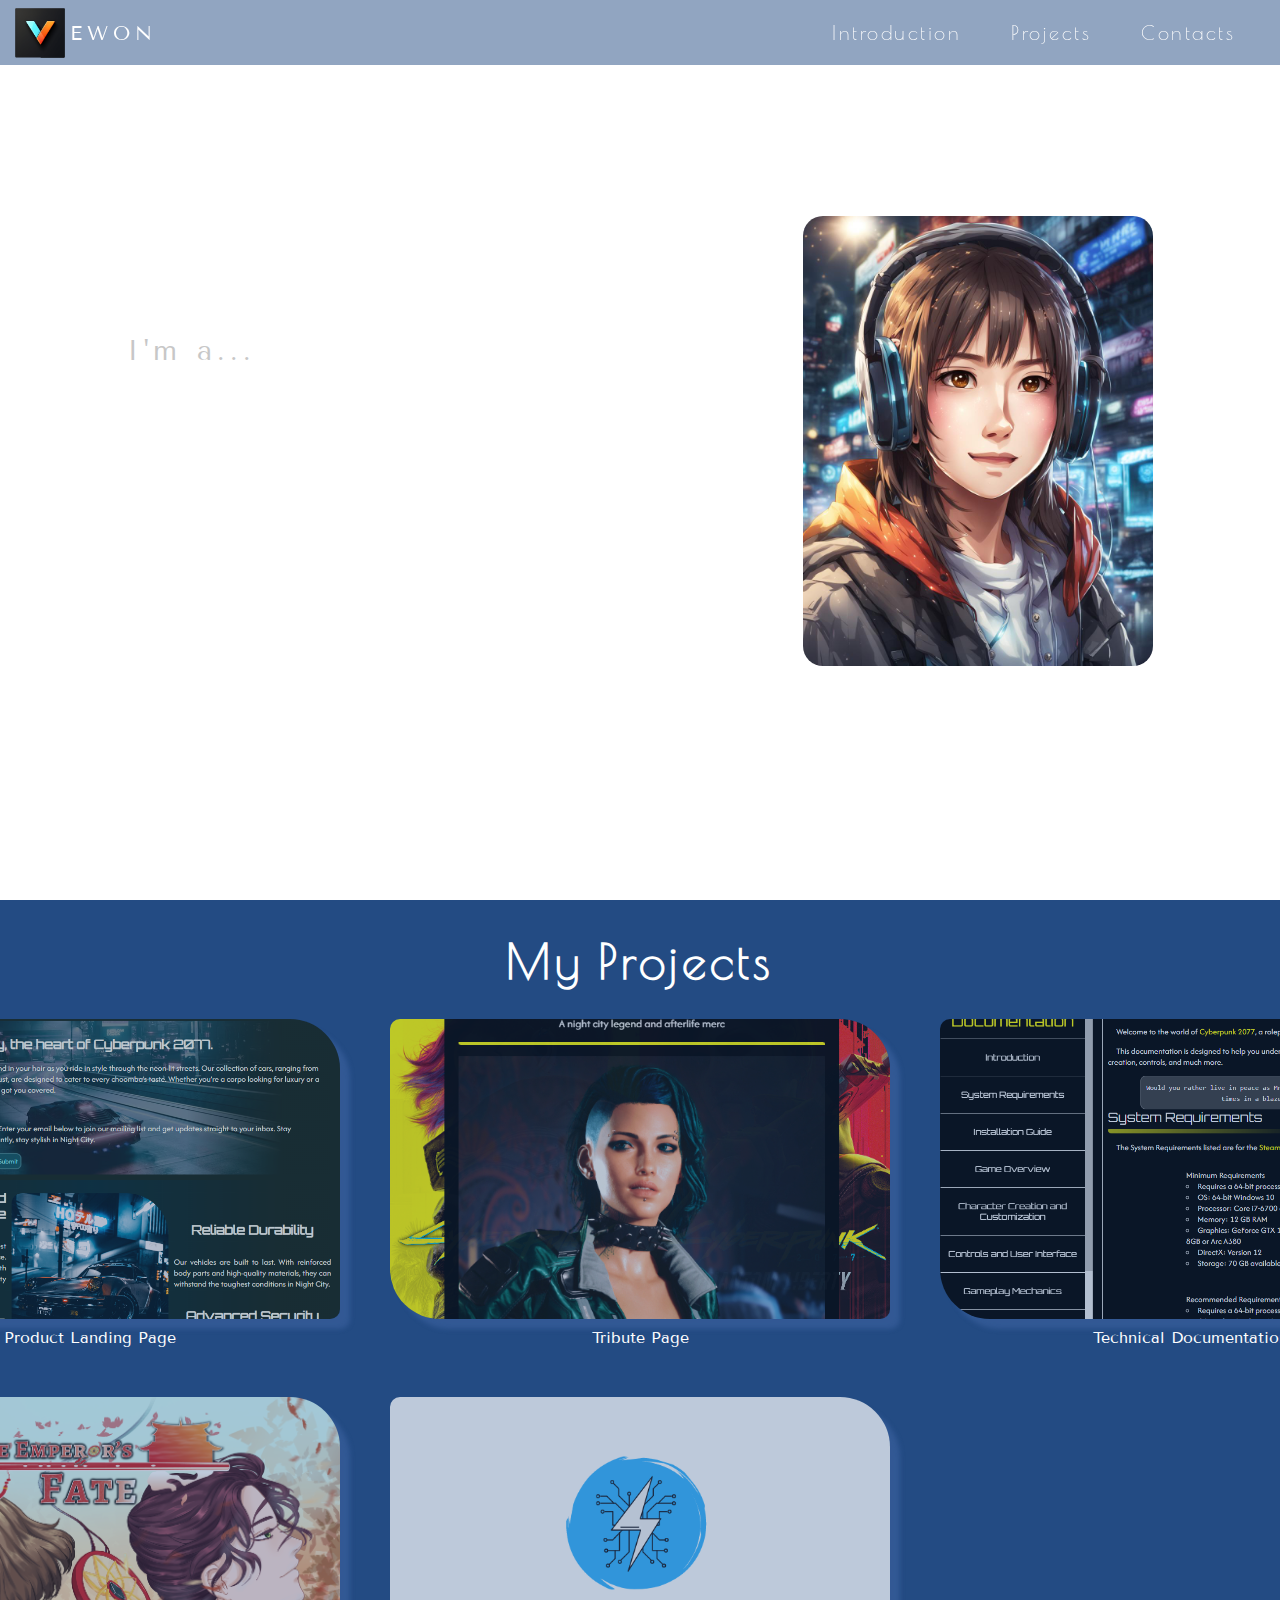
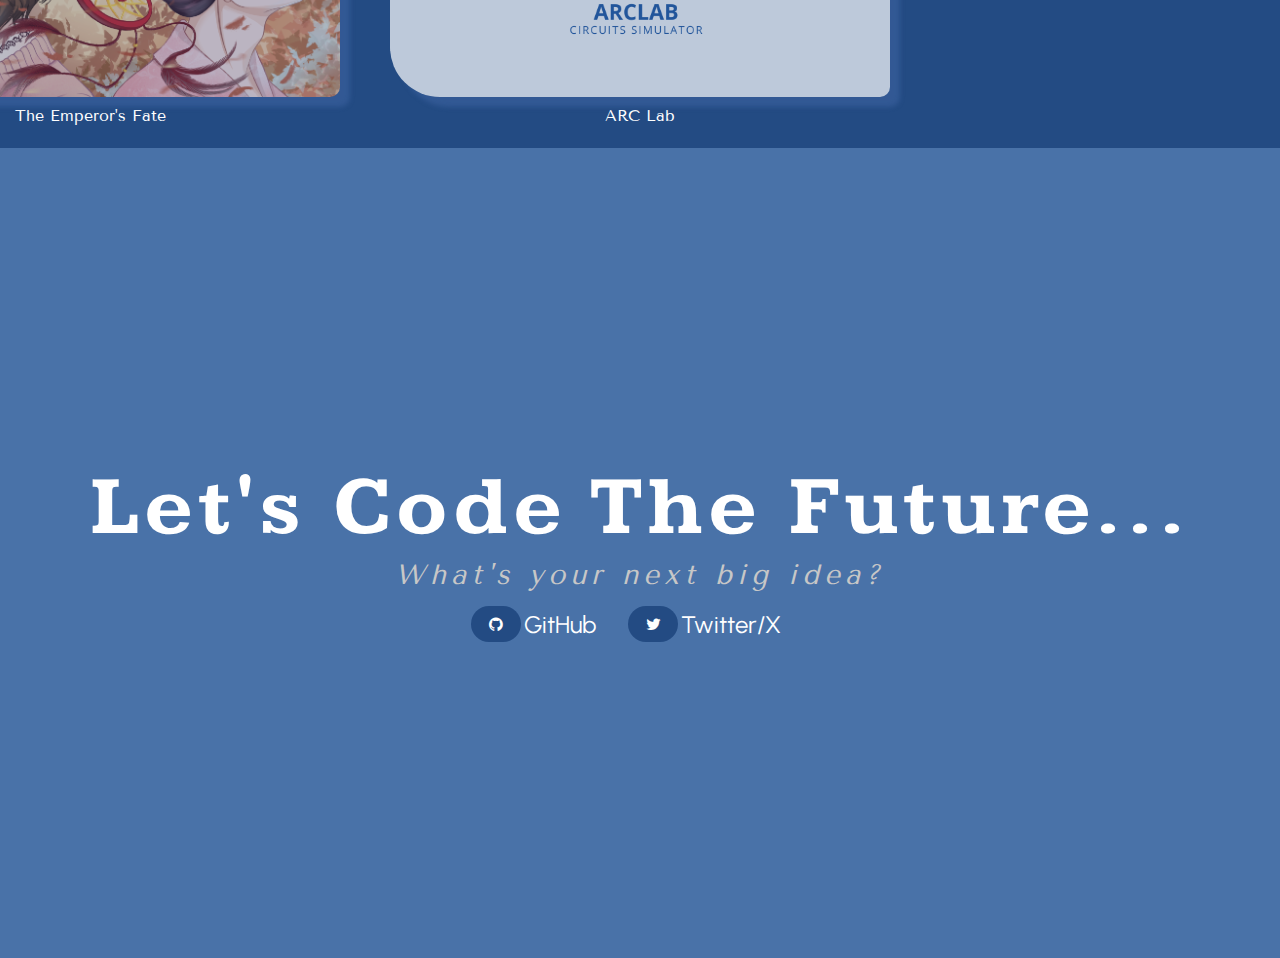
==== PersonalPortfolio/index.html @ 4662ad56 "added personal portfolio" ====
<!DOCTYPE html>
<html lang="en">
    <head>
        <title>Vewon's Portfolio</title>
        <meta name="viewport" content="width=device-width, initial-scale=1.0" />
        <meta charset="UTF-8" />
        <link rel="stylesheet" href="./styles.css" />
        <link rel="stylesheet" href="https://fonts.googleapis.com/css?family=Urbanist|Poiret One|Tenor Sans|Kameron" />
        <link rel="stylesheet" href="https://cdnjs.cloudflare.com/ajax/libs/font-awesome/4.7.0/css/font-awesome.min.css" />
    </head>
    <body>
        <header id="header">
            <div class="row-box">
                <img id="header-logo" src="images/logo.png" />
                <p class="header-text">EWON</p>
            </div>
            <nav id="navbar">
                <ul>
                    <a href="#welcome-section"><li>Introduction</li></a>
                    <a href="#projects"><li>Projects</li></a>
                    <a href="#link-section"><li>Contacts</li></a>
                </ul>
            </nav>
        </header>
        <main>
            <section id="welcome-section">
                <div class="welcome-div">
                    <h1 class="front-end">I'm a...</h1>
                    <h1 class="front-end-text"><span>Front-end</span> Developer</h1>
                </div>
                <div class="welcome-div">
                    <img class="welcome-image" src="images/profile.jpg" />
                    <p class="note">**image generated by Nightcafe Studios</p>
                </div>
            </section>
            <section id="projects">
                <div class="project-tile">
                    <h1 class="title">My Projects</h1>
                    <div class="project-div">
                        <div class="project-div-item">
                            <a href="https://vewon.github.io/Responsive-Web-Design/ProductLandingPage/index.html" target="_blank">
                                <img src="images/autofixer.png" />
                                <p class="proj-description">Product Landing Page</p>
                            </a>
                        </div>
                        <div class="project-div-item">
                            <a href="https://vewon.github.io/Responsive-Web-Design/TributePage/index.html" target="_blank">
                                <img src="images/tribute.png" />
                                <p class="proj-description">Tribute Page</p>
                            </a>
                        </div>
                        <div class="project-div-item">
                            <a href="https://vewon.github.io/Responsive-Web-Design/TechnicalDocumentation/index.html" target="_blank">
                                <img src="images/tech-doc.png" />
                                <p class="proj-description">Technical Documentation</p>
                            </a>
                        </div>

                        <div class="project-div-item">
                            <img src="images/main-menu.png" />
                            <p class="proj-description">The Emperor's Fate</p>
                        </div>
                        <div class="project-div-item">
                            <img src="images/arclab.png" />
                            <p class="proj-description">ARC Lab</p>
                        </div>
                        <div class="project-div-item">
                        </div>
                    </div>
                </div>
            </section>

            <section id="link-section">
                <p class="front-end-text">Let's Code The Future...</p>
                <p class="front-end italic">What's your next big idea?</p>
                <div class="contact-link">
                    <a id="profile-link" class="btn" href="https://www.github.com/vewon" target="_blank">
                        <i class="fa fa-github"></i>
                        <p class="contact">GitHub</p>
                    </a>
                    <a class="btn" href="#" target="_blank">
                        <i class="fa fa-twitter"></i>
                        <p class="contact">Twitter/X</p>
                    </a>
                </div>
            </section>
        </main>
        <footer></footer>
    </body>
</html>
---- PersonalPortfolio/styles.css ----
* {
    box-sizing: border-box;
}

:root {
    --background-color-1: 35, 75, 131;
    --accent-color: #395f9c;
    --accent-color2: #506e9d;
    --accent-color3: #77859c;
}

body, html {
    margin: 0 auto;
    padding: 0;
    font-family: "Tenor Sans", sans-serif;
    color: white;
}

h1, p {
    margin: 0;
}

#header {
    background-color: rgba(var(--background-color-1), 0.5);
    padding: 5px;
    width: 100vw;
    position: fixed;
    display: flex;
    justify-content: space-between;
    align-items: center;
}

.row-box {
    display: flex;
    align-items: center;
}

#header-logo {
    margin: 0;
    max-height: 50px;
    margin-right: 5px;
    margin-left: 10px;
}

.header-text {
    font-family: 'Tenor Sans', sans-serif;
    font-size: 20px;
    letter-spacing: 5px;
}

#navbar {
    z-index: 9;
}

#navbar ul {
    list-style-type: none;
    display: flex;
    flex-direction: row;
    margin-right: 40px;
    font-family: "Poiret One", sans-serif;
}

#navbar a {
    color: inherit;
    text-decoration: none;
}

#navbar a:hover {
    color: var(--accent-color3);
}

#navbar li {
    font-size: 20px;
    letter-spacing: 2.5px;
}

#navbar a:not(:last-child) {
    margin-right: 50px;
}

#welcome-section {
    background-image: url("images/bg.png");
    background-size: 100% 100%;
    height: 100vh;
    display: flex;
    align-items: center;
    justify-content: center;
}

.welcome-div {
    display: flex;
    flex-direction: column;
    justify-content: flex-end;
    align-items: flex-start;
    margin: 0 100px;
}

.front-end {
    font-size: 28px;
    color: #C7C7C7;
    margin: 0;
    padding: 0;
    letter-spacing: 5px;
    font-weight: 500;
}

.front-end-text {
    font-family: 'Kameron', system-ui, -apple-system, BlinkMacSystemFont, 'Segoe UI', Roboto, Oxygen, Ubuntu, Cantarell, 'Open Sans', 'Helvetica Neue', sans-serif;
    margin: 0;
    padding: 0;
    font-weight: 700;
    letter-spacing: 5px;
    font-size: 84px;
}

span {
    display: block;
}

.welcome-image {
    max-height: 50vh;
    border-radius: 20px;
    margin: 0;
    padding: 0;
}

.note {
    font-size: 15px;
}

#projects {
    background-color: rgba(var(--background-color-1), 1.0);
    padding: 1%;
    display: flex;
    justify-content: center;
    align-items: center;
}

a {
    color: inherit;
    text-decoration: none;
}

.title {
    text-align: center;
    letter-spacing: 4px;
    margin: 20px auto;
    font-size: 48px;
    font-family: 'Poiret One';
}

.project-div {
    display: grid;
    grid-template-columns: auto auto auto;
    grid-gap: 50px;
    padding: 10px;
    margin-top: 20px;
    text-align: center;
}

.project-div-item img {
    height: 300px;
    width: 500px;
    object-fit: cover;
}

.project-div-item img {
    border-radius: 10px 50px;
    opacity: 0.7;
    box-shadow: 10px 10px 5px var(--accent-color);
    z-index: 0;
}

.project-div-item img:hover{
    opacity: 1.0;
    cursor: pointer;
    box-shadow:  10px 10px 5px var(--accent-color2);
    z-index: 0;
}

.project-div-item img:hover + .proj-description{
    color: #a6b7da;
}

.proj-description {
    margin-top: 5px;
}

#link-section {
    background-color: #4972a8;
    height: 90vh;
    display: flex;
    flex-direction: column;
    align-items: center;
    justify-content: center;
}

.contact-link {
    display: flex;
}

.contact {
    margin: 0 30px 0 1px;
    font-family: 'Urbanist';
    font-size: 24px;
}

.fa {
    padding: 10px;
    font-size: 30px;
    width: 50px;
    text-align: center;
    text-decoration: none;
    margin: 5px 2px;
    border-radius: 20px;
}

.btn:hover {
    opacity: 0.7;
}

.fa-twitter {
    /* background: #55ACEE; */
    background: rgba(var(--background-color-1), 1.0);
    color: white;
}

.fa-github {
    /* background: #ff6600; */
    background: rgba(var(--background-color-1), 1.0);
    color: white;
}

.btn {
    display: flex;
    align-items: center;
    justify-content: center;
    color: inherit;
    text-decoration: none;
    margin-top: 10px;
}

.italic {
    font-style: italic;
}
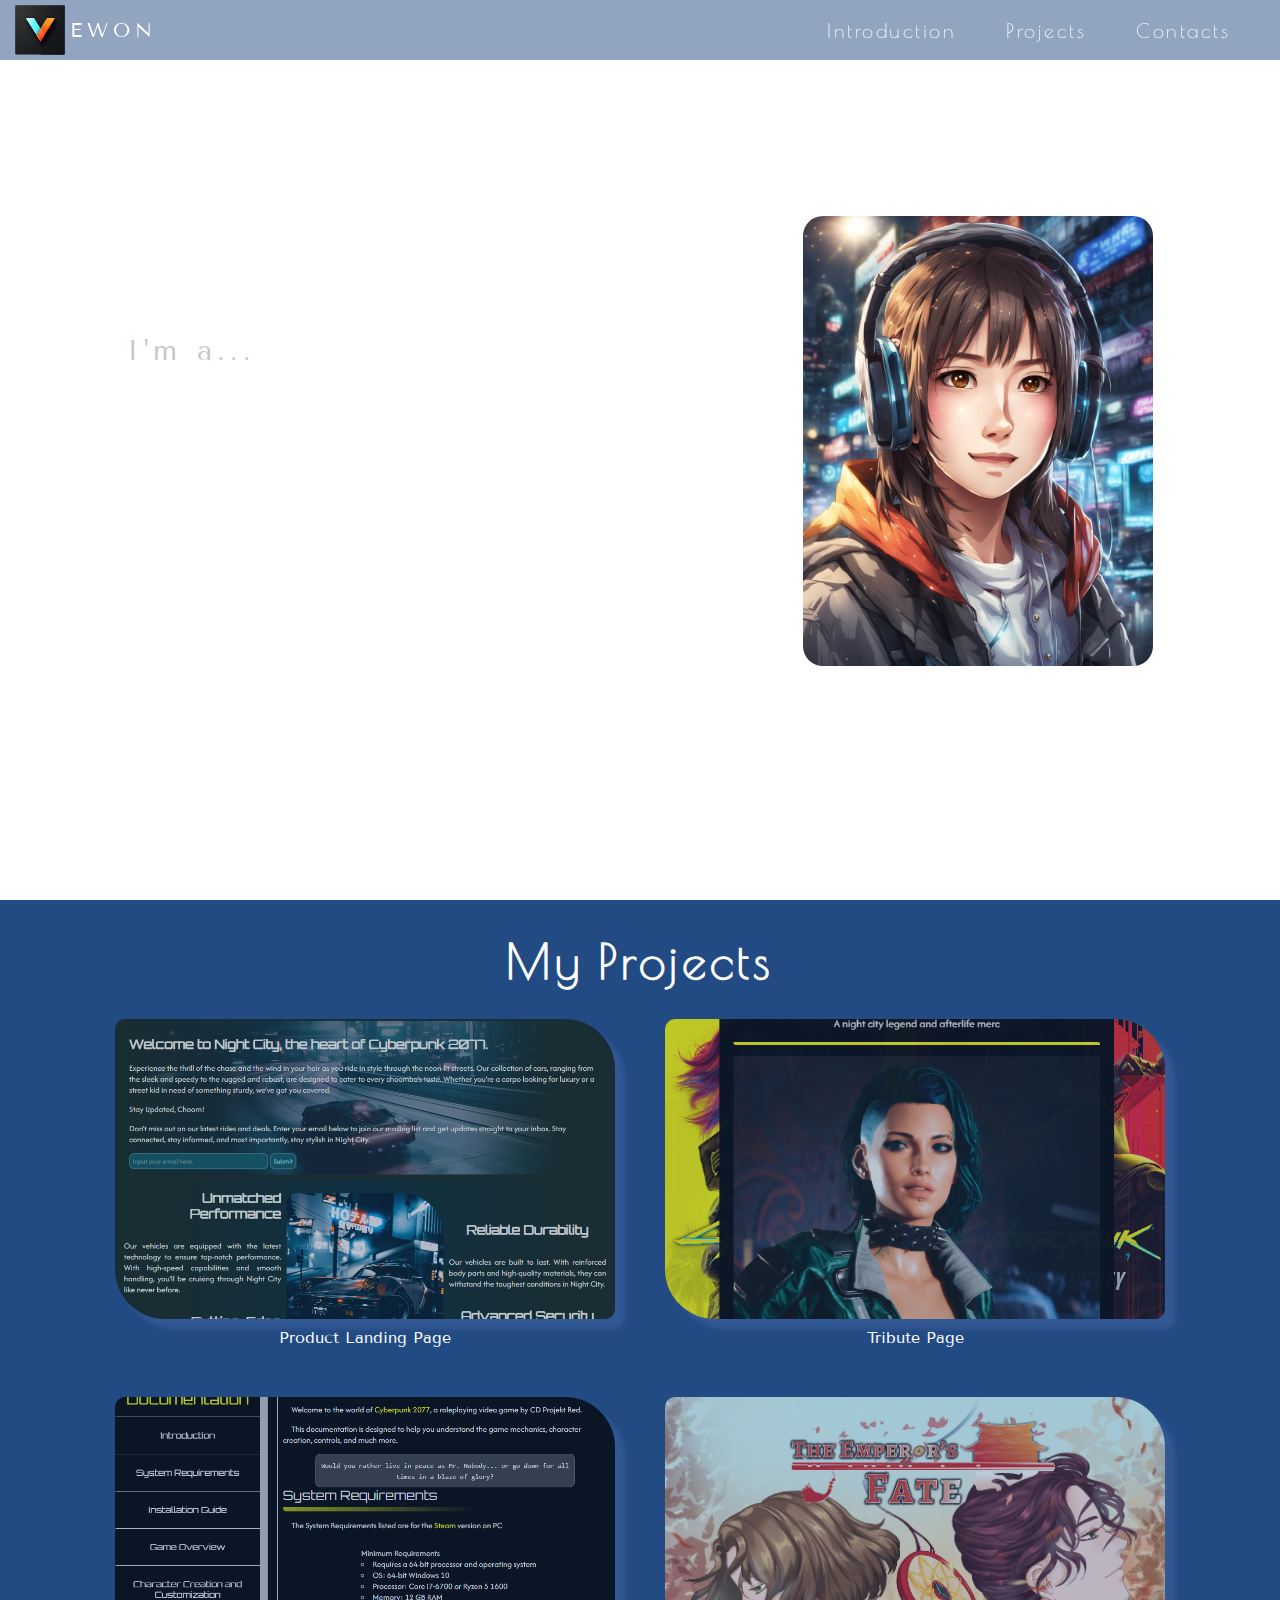
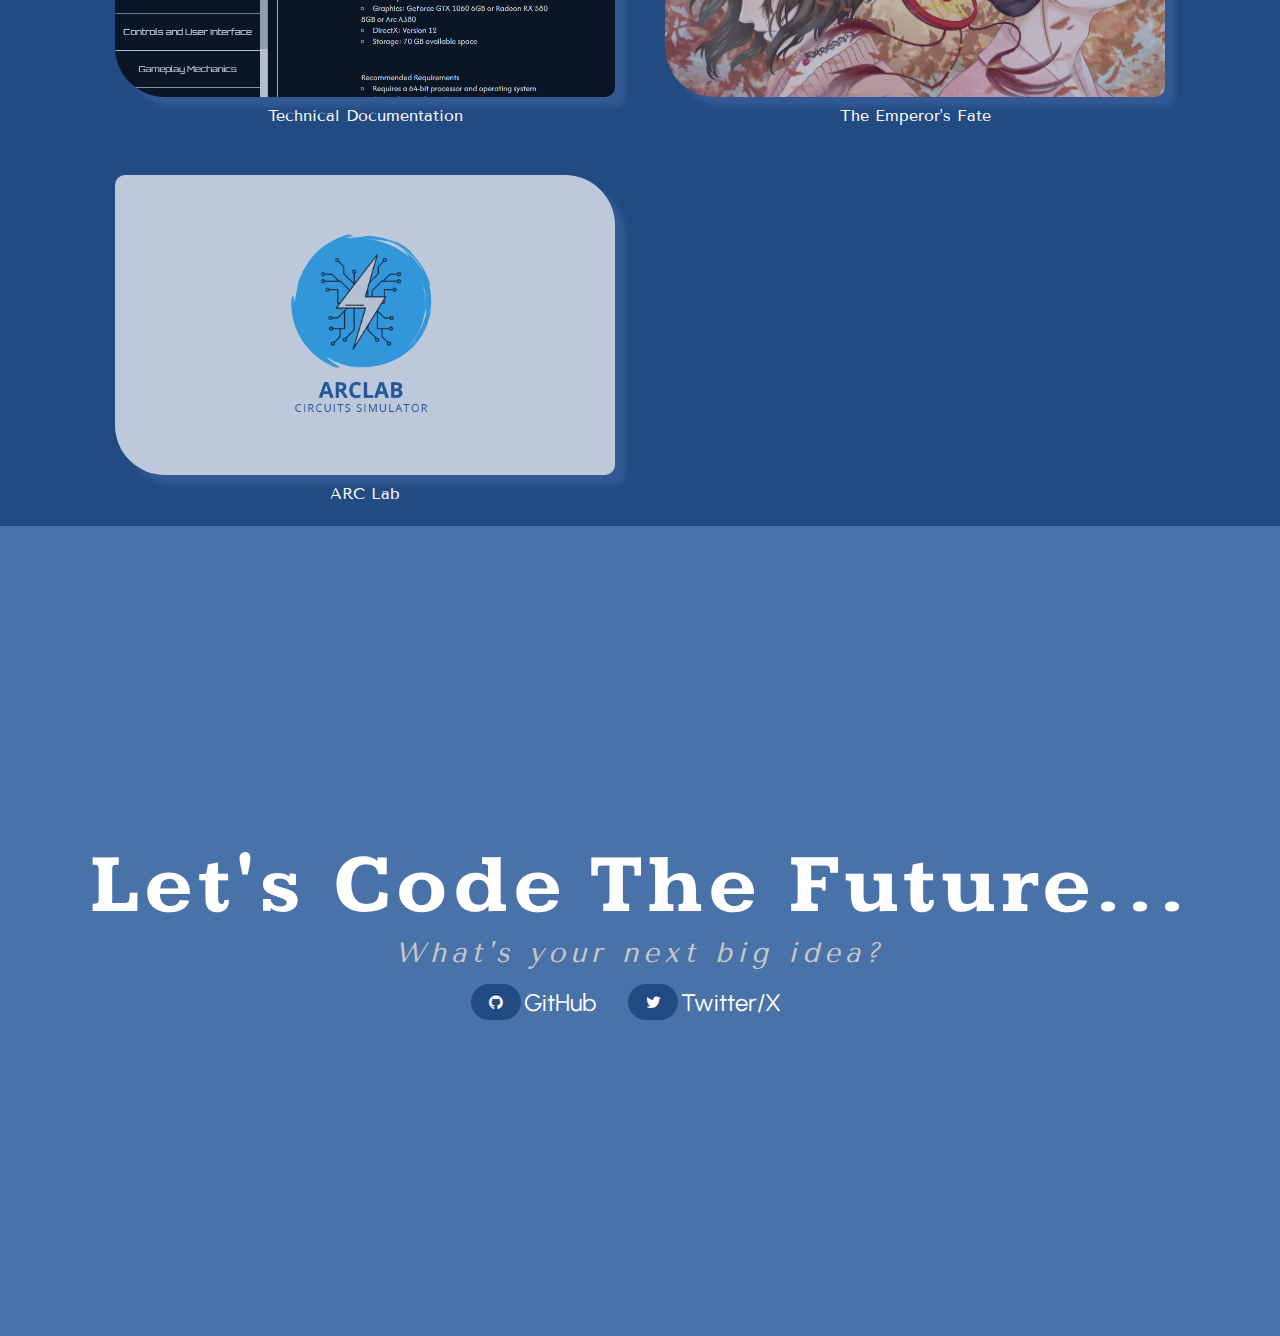
==== commit 7df3c45e: "edited personal portfolio" ====
--- a/PersonalPortfolio/index.html
+++ b/PersonalPortfolio/index.html
@@ -71,7 +71,7 @@
             </section>
 
             <section id="link-section">
-                <p class="front-end-text">Let's Code The Future...</p>
+                <p class="front-end-text hover-over">Let's Code The Future...</p>
                 <p class="front-end italic">What's your next big idea?</p>
                 <div class="contact-link">
                     <a id="profile-link" class="btn" href="https://www.github.com/vewon" target="_blank">
--- a/PersonalPortfolio/styles.css
+++ b/PersonalPortfolio/styles.css
@@ -1,5 +1,11 @@
 * {
     box-sizing: border-box;
+}
+
+@media (prefers-reduced-motion: no-preference) {
+    * {
+        scroll-behavior: smooth;
+    }
 }
 
 :root {
@@ -28,6 +34,7 @@
     display: flex;
     justify-content: space-between;
     align-items: center;
+    z-index: 9;
 }
 
 .row-box {
@@ -49,6 +56,8 @@
 }
 
 #navbar {
+    position: fixed;
+    right: 10px;
     z-index: 9;
 }
 
@@ -193,6 +202,8 @@
     flex-direction: column;
     align-items: center;
     justify-content: center;
+    padding: 10px;
+    text-align: center;
 }
 
 .contact-link {
@@ -243,3 +254,89 @@
 .italic {
     font-style: italic;
 }
+
+@media (min-width:1090px) and (max-width: 1660px) {
+    .project-div {
+        grid-template-columns: auto auto;
+    }
+}
+
+@media (min-width: 600px) and (max-width: 1089px) {
+    #navbar a:not(:last-child) {
+        margin-right: 40px;
+    }
+
+    #welcome-section {
+        flex-direction: column;
+    }
+
+    .front-end {
+        font-size: 24px;
+    }
+
+    .front-end-text {
+        font-size: 70px;
+    }
+
+    .project-div {
+        grid-template-columns: auto;
+    }
+}
+
+@media (max-width: 599px) {
+    #header, #navbar ul {
+        flex-direction: column;
+        align-items: center;
+        justify-content: center;
+    }
+
+    #navbar {
+        position: static;
+    }
+
+    #navbar ul {
+        flex-direction: row;
+    }
+
+    #welcome-section {
+        flex-direction: column;
+    }
+
+    .welcome-div .front-end {
+        font-size: 18px;
+        margin-top: 80px;
+    }
+
+    .front-end-text {
+        font-size: 60px;
+    }
+
+    .project-div {
+        grid-template-columns: auto;
+    }
+
+    .project-div-item img {
+        height: 200px;
+        width: 400px;
+    }
+}
+
+.hover-over {
+    transition: color 1s ease-in-out;
+    color: white;
+}
+
+.hover-over:hover {
+    color: rgba(var(--background-color-1), 1.0);
+    cursor: pointer;
+}
+
+@keyframes hover-color {
+    0% {
+        color: white;
+    }
+
+    100% {
+        color: rgba(var(--background-color-1), 1.0);
+    }
+}